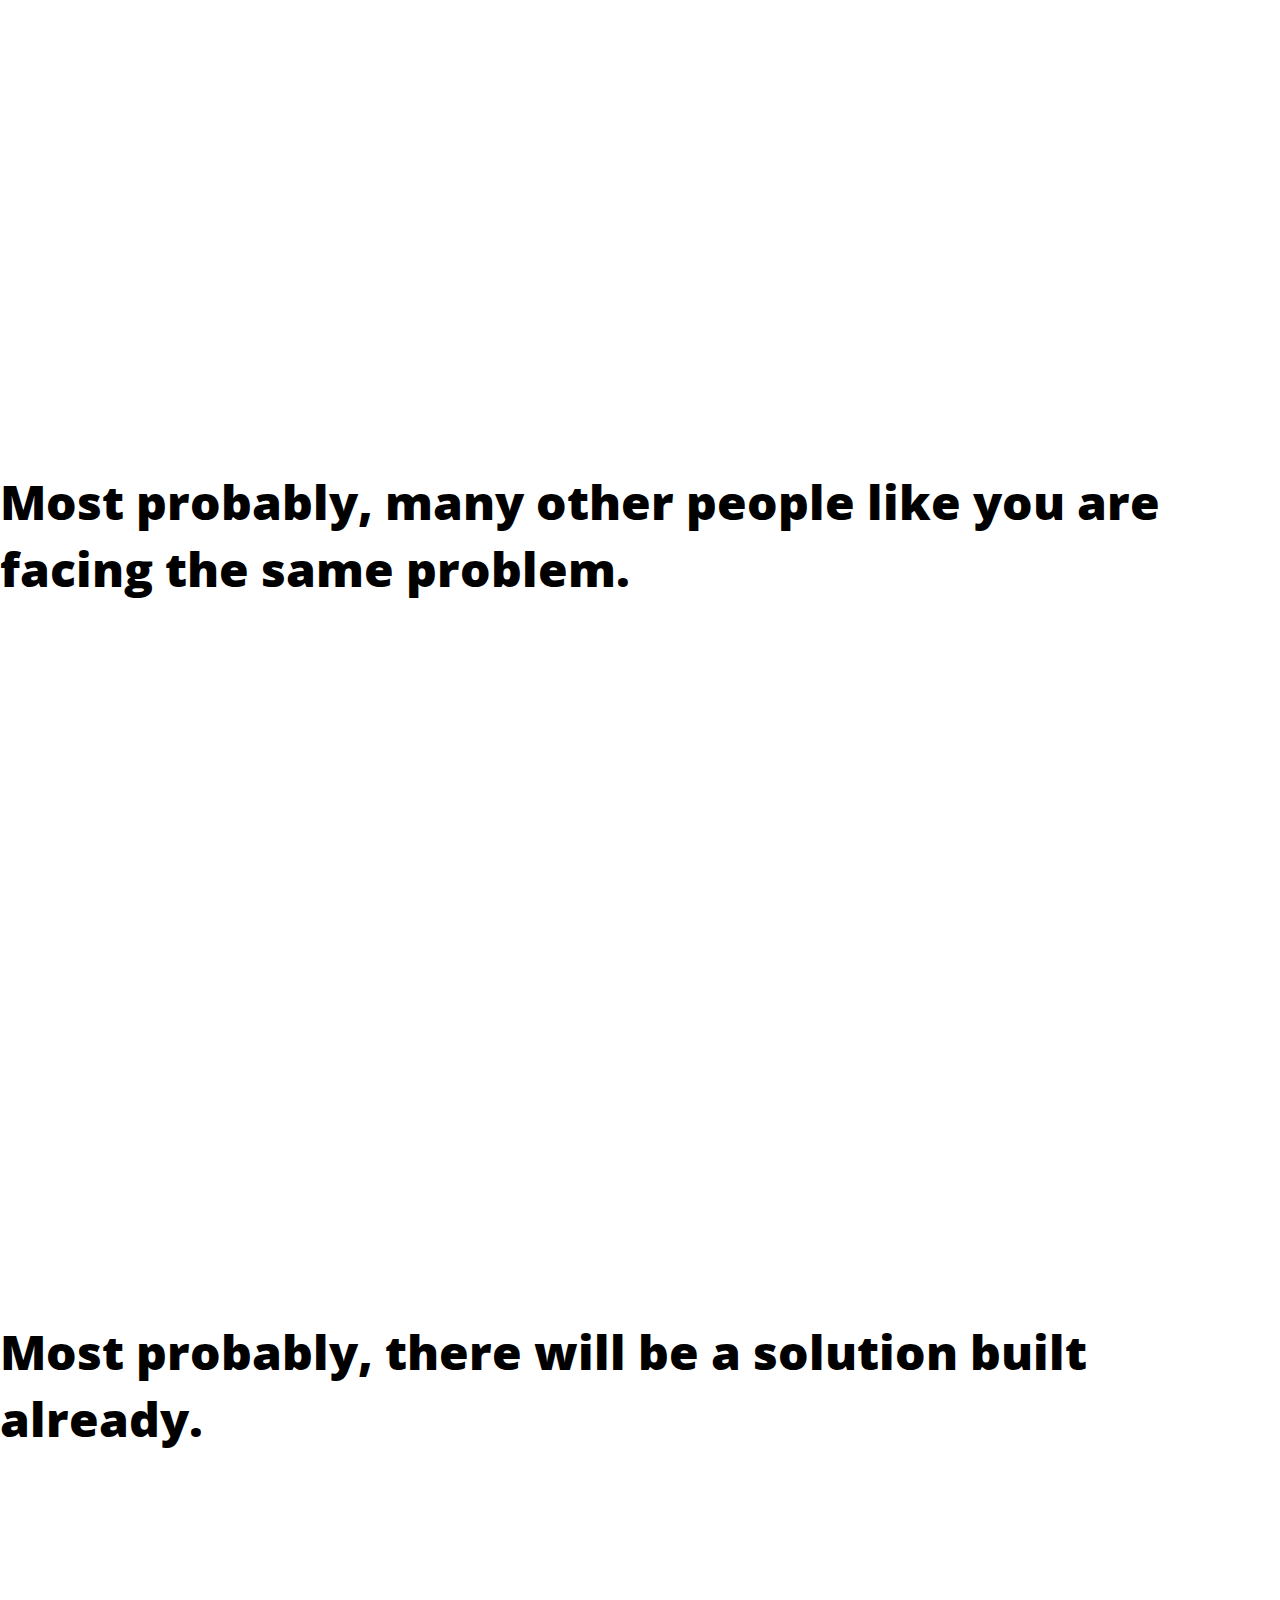
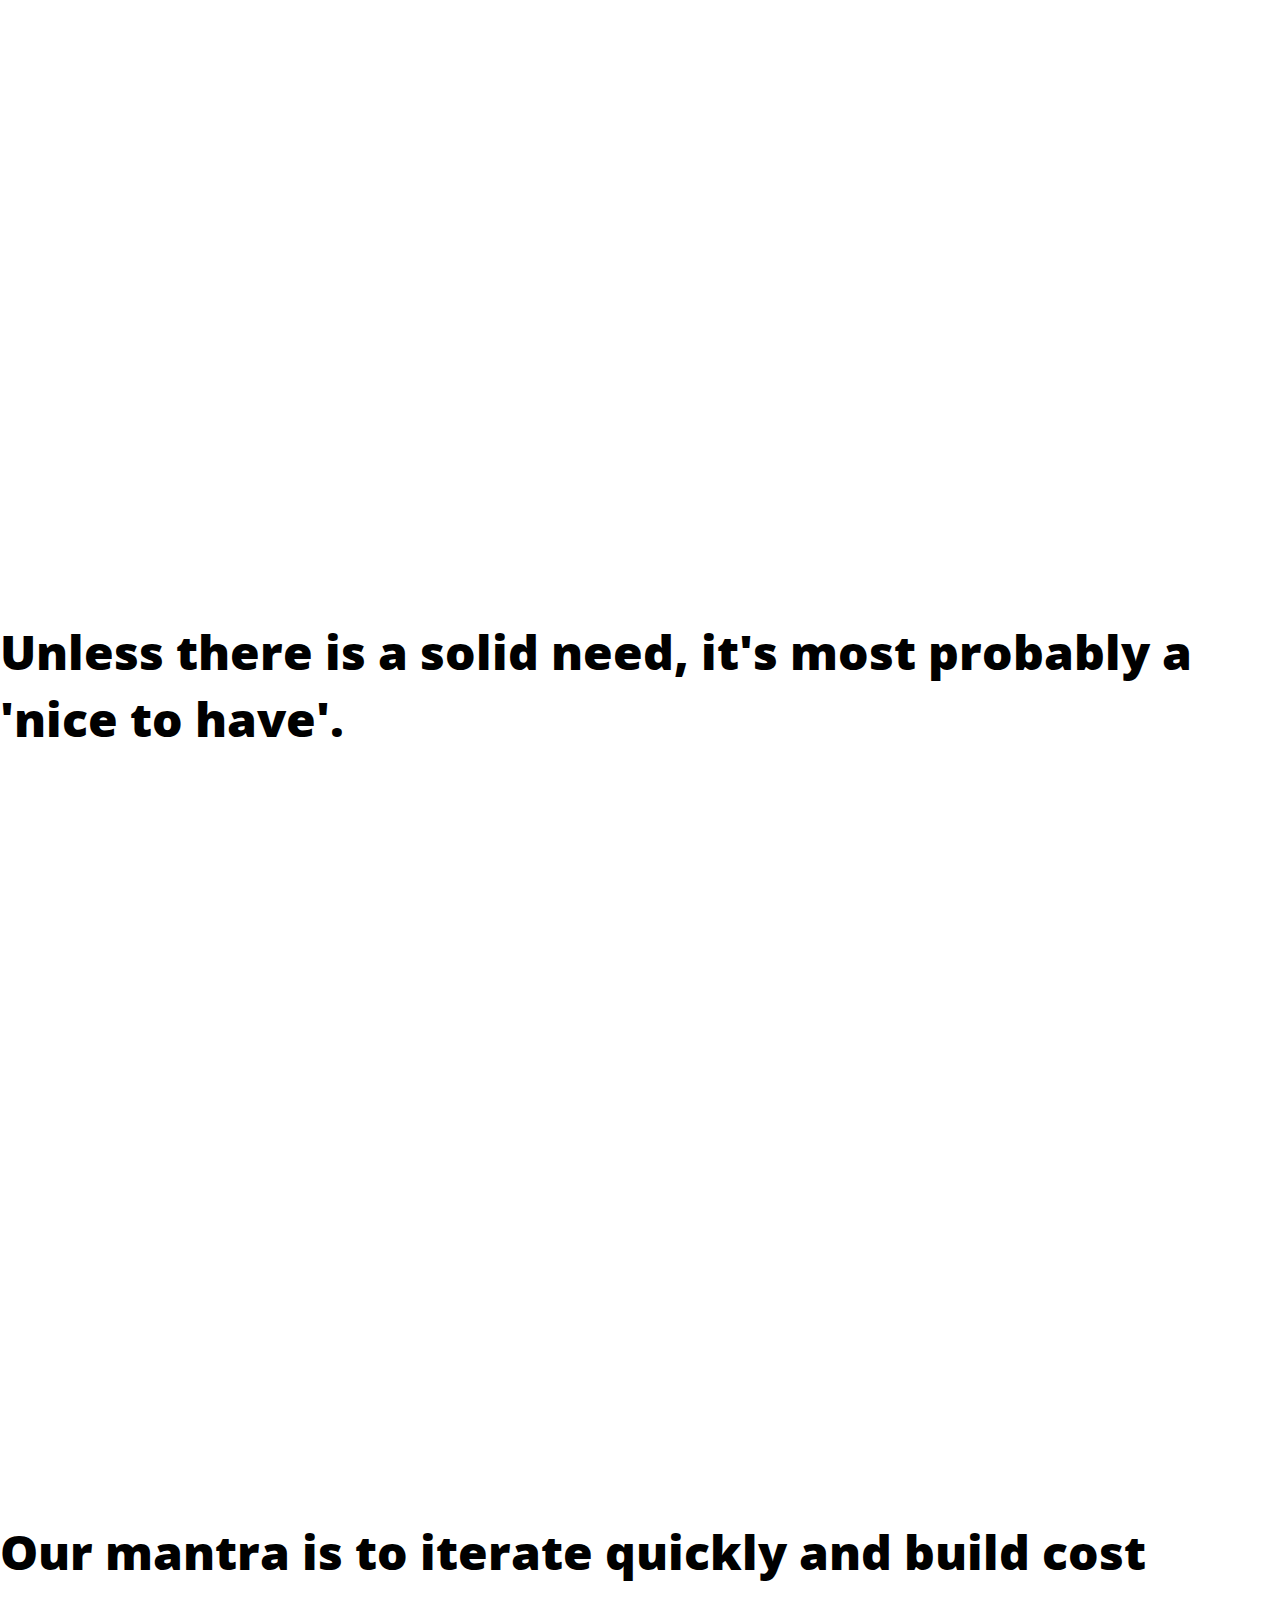
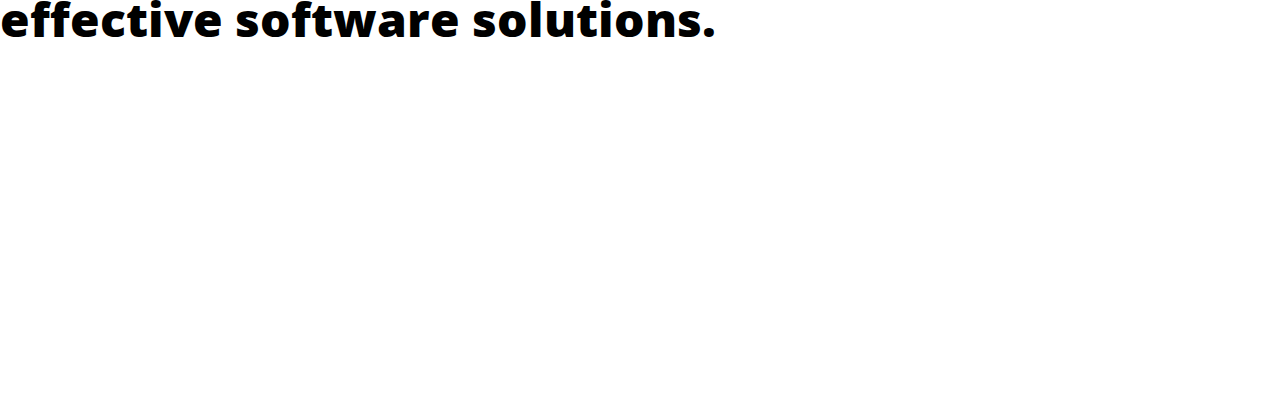
==== index.html @ 10cf14ee "Initial commit" ====
<!doctype html>
<html class="no-js" lang="">

<head>
  <meta charset="utf-8">
  <meta http-equiv="x-ua-compatible" content="ie=edge">
  <title></title>
  <meta name="description" content="">
  <meta name="viewport" content="width=device-width, initial-scale=1, shrink-to-fit=no">
  <link href="https://fonts.googleapis.com/css?family=Open+Sans:400,800" rel="stylesheet">
  <link rel="stylesheet" href="https://stackpath.bootstrapcdn.com/bootstrap/4.1.3/css/bootstrap.min.css" integrity="sha384-MCw98/SFnGE8fJT3GXwEOngsV7Zt27NXFoaoApmYm81iuXoPkFOJwJ8ERdknLPMO" crossorigin="anonymous">
  <link rel="manifest" href="site.webmanifest">
  <link rel="apple-touch-icon" href="icon.png">
  <!-- Place favicon.ico in the root directory -->

  <link rel="stylesheet" href="css/normalize.css">
  <link rel="stylesheet" href="css/main.css">
  <link rel="stylesheet" href="css/app.css">
</head>

<body>
  <!--[if lte IE 9]>
    <p class="browserupgrade">You are using an <strong>outdated</strong> browser. Please <a href="https://browsehappy.com/">upgrade your browser</a> to improve your experience and security.</p>
  <![endif]-->
  <section id="page1" class="page page--1">
    <div class="container">
      <div class="question">Do you have a problem at your work place that can be solved using a software tool?</div>
      <div class="hint">Most probably, many other people like you are facing the same problem.</div>
      <a href="javacript:void(0);" onclick="gotopage('.page--2');" class="button">Yes</a>
    </div>
  </section>
  <section id="page2" class="page page--2">
    <div class="container">
      <div class="question">Did you search for ready made solutions but didn't find a right fit?</div>
      <div class="hint">Most probably, there will be a solution built already.</div>
      <a href="javacript:void(0);" onclick="gotopage('.page--3');" class="button">Yes</a>
    </div>
  </section>
  <section id="page3" class="page page--3">
    <div class="container">
      <div class="question">Will your solution save a minimum of 100 Work Hours per week?</div>
      <div class="hint">Unless there is a solid need, it's most probably a 'nice to have'.</div>
      <a href="javacript:void(0);" onclick="gotopage('.page--4');" class="button">Yes</a>
    </div>
  </section>
  <section id="page4" class="page page--4">
    <div class="container">
      <div class="question">Do you want us build your solution for free?</div>
      <div class="hint">Our mantra is to iterate quickly and build cost effective software solutions.</div>
      <a href="https://goo.gl/forms/pICXScImbVzaqlKd2" target="_blank" class="button">Yes</a>
    </div>
  </section>
  <!-- Add your site or application content here -->
  <script src="js/vendor/modernizr-3.6.0.min.js"></script>
  <script src="https://code.jquery.com/jquery-3.3.1.min.js" integrity="sha256-FgpCb/KJQlLNfOu91ta32o/NMZxltwRo8QtmkMRdAu8=" crossorigin="anonymous"></script>
  <script>window.jQuery || document.write('<script src="js/vendor/jquery-3.3.1.min.js"><\/script>')</script>
  <script src="js/plugins.js"></script>
  <script src="js/main.js"></script>
</body>

</html>
---- css/main.css ----
/*! HTML5 Boilerplate v6.1.0 | MIT License | https://html5boilerplate.com/ */

/*
 * What follows is the result of much research on cross-browser styling.
 * Credit left inline and big thanks to Nicolas Gallagher, Jonathan Neal,
 * Kroc Camen, and the H5BP dev community and team.
 */

/* ==========================================================================
   Base styles: opinionated defaults
   ========================================================================== */

html {
    color: #222;
    font-size: 1em;
    line-height: 1.4;
}

/*
 * Remove text-shadow in selection highlight:
 * https://twitter.com/miketaylr/status/12228805301
 *
 * Vendor-prefixed and regular ::selection selectors cannot be combined:
 * https://stackoverflow.com/a/16982510/7133471
 *
 * Customize the background color to match your design.
 */

::-moz-selection {
    background: #b3d4fc;
    text-shadow: none;
}

::selection {
    background: #b3d4fc;
    text-shadow: none;
}

/*
 * A better looking default horizontal rule
 */

hr {
    display: block;
    height: 1px;
    border: 0;
    border-top: 1px solid #ccc;
    margin: 1em 0;
    padding: 0;
}

/*
 * Remove the gap between audio, canvas, iframes,
 * images, videos and the bottom of their containers:
 * https://github.com/h5bp/html5-boilerplate/issues/440
 */

audio,
canvas,
iframe,
img,
svg,
video {
    vertical-align: middle;
}

/*
 * Remove default fieldset styles.
 */

fieldset {
    border: 0;
    margin: 0;
    padding: 0;
}

/*
 * Allow only vertical resizing of textareas.
 */

textarea {
    resize: vertical;
}

/* ==========================================================================
   Browser Upgrade Prompt
   ========================================================================== */

.browserupgrade {
    margin: 0.2em 0;
    background: #ccc;
    color: #000;
    padding: 0.2em 0;
}

/* ==========================================================================
   Author's custom styles
   ========================================================================== */

















/* ==========================================================================
   Helper classes
   ========================================================================== */

/*
 * Hide visually and from screen readers
 */

.hidden {
    display: none !important;
}

/*
 * Hide only visually, but have it available for screen readers:
 * https://snook.ca/archives/html_and_css/hiding-content-for-accessibility
 *
 * 1. For long content, line feeds are not interpreted as spaces and small width
 *    causes content to wrap 1 word per line:
 *    https://medium.com/@jessebeach/beware-smushed-off-screen-accessible-text-5952a4c2cbfe
 */

.visuallyhidden {
    border: 0;
    clip: rect(0 0 0 0);
    height: 1px;
    margin: -1px;
    overflow: hidden;
    padding: 0;
    position: absolute;
    width: 1px;
    white-space: nowrap; /* 1 */
}

/*
 * Extends the .visuallyhidden class to allow the element
 * to be focusable when navigated to via the keyboard:
 * https://www.drupal.org/node/897638
 */

.visuallyhidden.focusable:active,
.visuallyhidden.focusable:focus {
    clip: auto;
    height: auto;
    margin: 0;
    overflow: visible;
    position: static;
    width: auto;
    white-space: inherit;
}

/*
 * Hide visually and from screen readers, but maintain layout
 */

.invisible {
    visibility: hidden;
}

/*
 * Clearfix: contain floats
 *
 * For modern browsers
 * 1. The space content is one way to avoid an Opera bug when the
 *    `contenteditable` attribute is included anywhere else in the document.
 *    Otherwise it causes space to appear at the top and bottom of elements
 *    that receive the `clearfix` class.
 * 2. The use of `table` rather than `block` is only necessary if using
 *    `:before` to contain the top-margins of child elements.
 */

.clearfix:before,
.clearfix:after {
    content: " "; /* 1 */
    display: table; /* 2 */
}

.clearfix:after {
    clear: both;
}

/* ==========================================================================
   EXAMPLE Media Queries for Responsive Design.
   These examples override the primary ('mobile first') styles.
   Modify as content requires.
   ========================================================================== */

@media only screen and (min-width: 35em) {
    /* Style adjustments for viewports that meet the condition */
}

@media print,
       (-webkit-min-device-pixel-ratio: 1.25),
       (min-resolution: 1.25dppx),
       (min-resolution: 120dpi) {
    /* Style adjustments for high resolution devices */
}

/* ==========================================================================
   Print styles.
   Inlined to avoid the additional HTTP request:
   https://www.phpied.com/delay-loading-your-print-css/
   ========================================================================== */

@media print {
    *,
    *:before,
    *:after {
        background: transparent !important;
        color: #000 !important; /* Black prints faster */
        -webkit-box-shadow: none !important;
        box-shadow: none !important;
        text-shadow: none !important;
    }

    a,
    a:visited {
        text-decoration: underline;
    }

    a[href]:after {
        content: " (" attr(href) ")";
    }

    abbr[title]:after {
        content: " (" attr(title) ")";
    }

    /*
     * Don't show links that are fragment identifiers,
     * or use the `javascript:` pseudo protocol
     */

    a[href^="#"]:after,
    a[href^="javascript:"]:after {
        content: "";
    }

    pre {
        white-space: pre-wrap !important;
    }
    pre,
    blockquote {
        border: 1px solid #999;
        page-break-inside: avoid;
    }

    /*
     * Printing Tables:
     * http://css-discuss.incutio.com/wiki/Printing_Tables
     */

    thead {
        display: table-header-group;
    }

    tr,
    img {
        page-break-inside: avoid;
    }

    p,
    h2,
    h3 {
        orphans: 3;
        widows: 3;
    }

    h2,
    h3 {
        page-break-after: avoid;
    }
}
---- css/app.css ----
.page {
  height: 100vh;
  font-family: 'Open Sans', sans-serif;
  display: flex;
  flex-direction: column;
  align-items: center;
  justify-content: center;
  background-size: cover;
}

.page .question {
  font-size: 72px;
  color: #fff;
  font-style: italic;
  font-weight: 800;
}

.page .hint {
  font-size: 48px;
  color: #000;
  font-weight: 800;

}

.page .button {
  border: 1px solid white;
  width: 500px;
  height: 70px;
  margin: 30px auto;
  display: flex;
  align-items: center;
  justify-content: center;
  text-transform: uppercase;
  color: white;
  font-size: 32px;
  font-weight: bold;
  letter-spacing: 5px;
  background-color: transparent;
  background-repeat: no-repeat;
  cursor: pointer;
  overflow: hidden;
  outline: none;
  text-decoration: none;
}

.page--1 {
  background-image: url('/img/section-1.png');
}

.page--2 {
  background-image: url('/img/section-2.png');
}

.page--3 {
  background-image: url('/img/section-3.png');
}

.page--4 {
  background-image: url('/img/section-4.png');
}

.page .button:hover {
  background-color: rgba(0, 255, 0, 0.3);
  text-decoration: none;
}
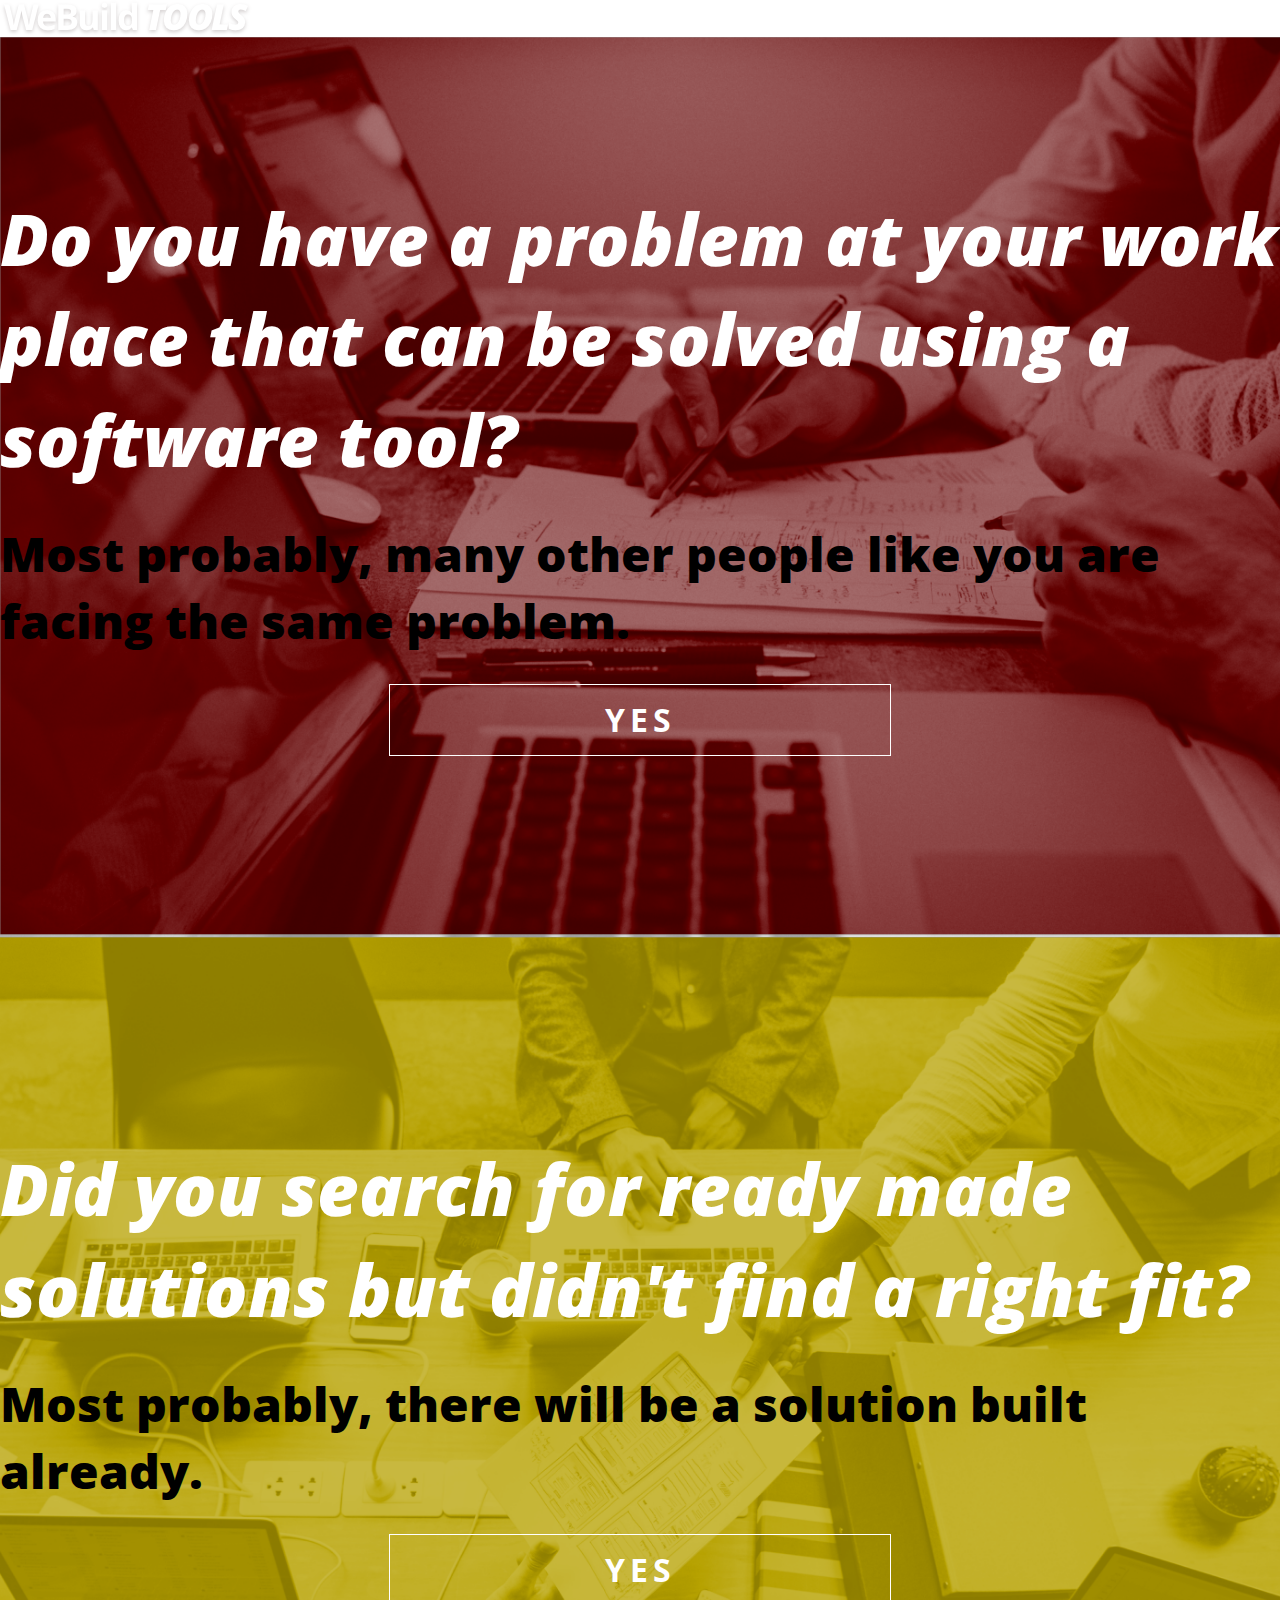
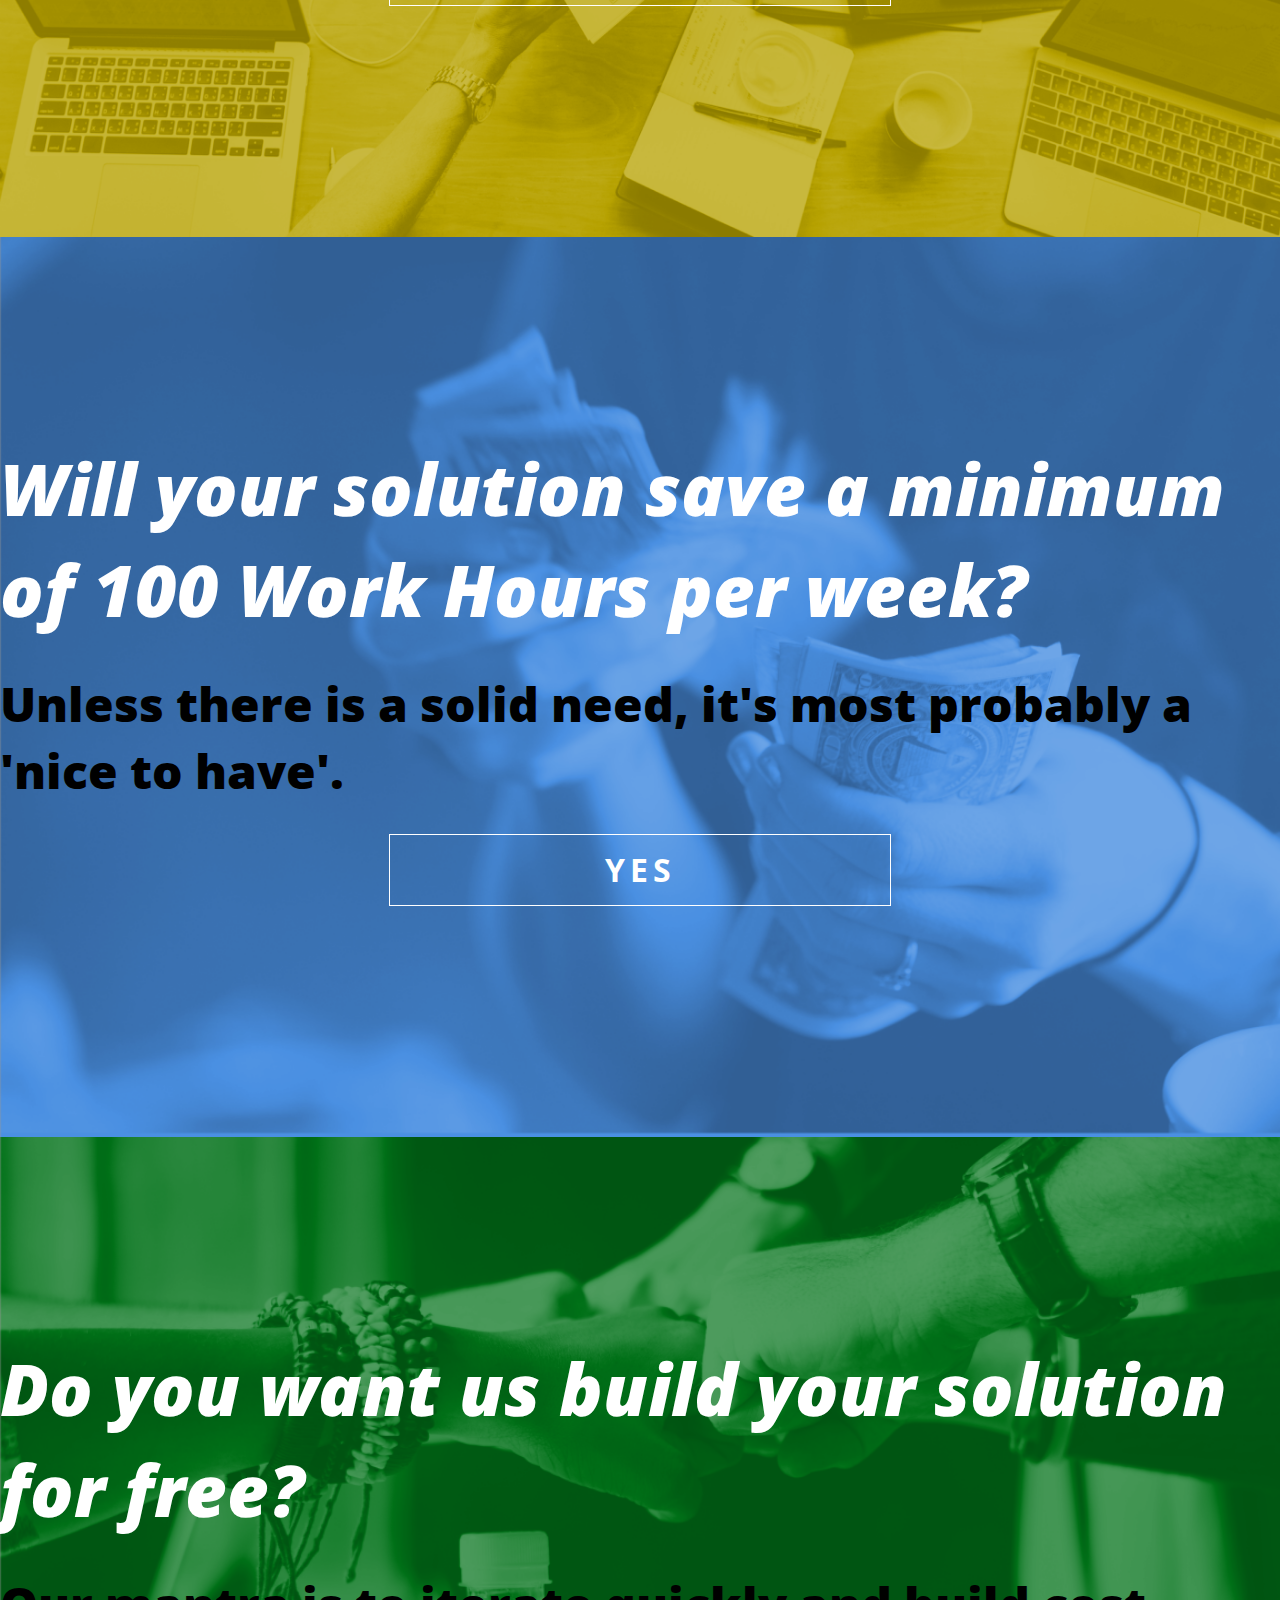
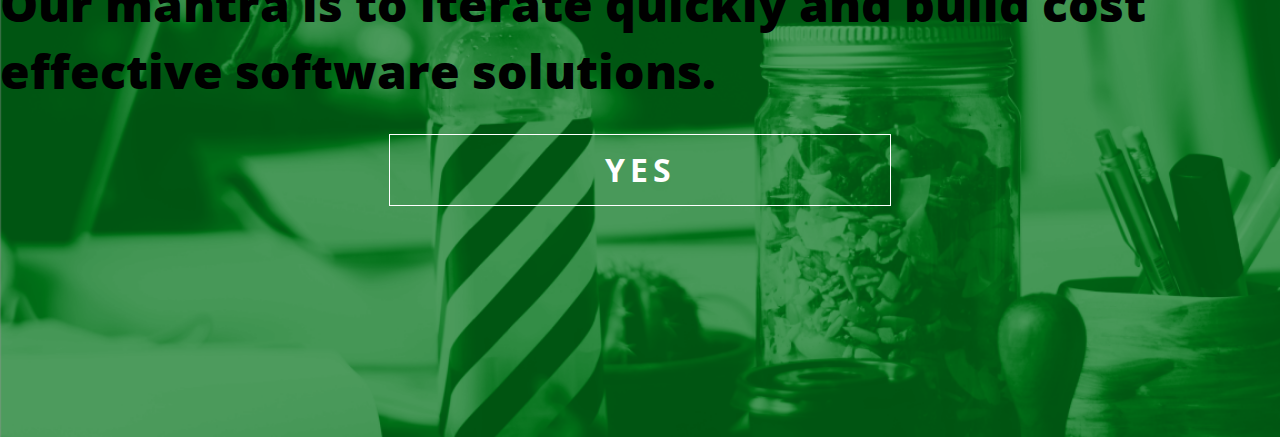
==== commit 1a8632f9: "Optimize images" ====
--- a/index.html
+++ b/index.html
@@ -22,25 +22,28 @@
   <!--[if lte IE 9]>
     <p class="browserupgrade">You are using an <strong>outdated</strong> browser. Please <a href="https://browsehappy.com/">upgrade your browser</a> to improve your experience and security.</p>
   <![endif]-->
+  <nav class="navbar fixed-top">
+    <a class="navbar-brand" href="#"><img src="/img/logo.png" /></a>
+  </nav>
   <section id="page1" class="page page--1">
     <div class="container">
       <div class="question">Do you have a problem at your work place that can be solved using a software tool?</div>
       <div class="hint">Most probably, many other people like you are facing the same problem.</div>
-      <a href="javacript:void(0);" onclick="gotopage('.page--2');" class="button">Yes</a>
+      <a href="javascript:void(0);" onclick="gotopage('.page--2');" class="button">Yes</a>
     </div>
   </section>
   <section id="page2" class="page page--2">
     <div class="container">
       <div class="question">Did you search for ready made solutions but didn't find a right fit?</div>
       <div class="hint">Most probably, there will be a solution built already.</div>
-      <a href="javacript:void(0);" onclick="gotopage('.page--3');" class="button">Yes</a>
+      <a href="javascript:void(0);" onclick="gotopage('.page--3');" class="button">Yes</a>
     </div>
   </section>
   <section id="page3" class="page page--3">
     <div class="container">
       <div class="question">Will your solution save a minimum of 100 Work Hours per week?</div>
       <div class="hint">Unless there is a solid need, it's most probably a 'nice to have'.</div>
-      <a href="javacript:void(0);" onclick="gotopage('.page--4');" class="button">Yes</a>
+      <a href="javascript:void(0);" onclick="gotopage('.page--4');" class="button">Yes</a>
     </div>
   </section>
   <section id="page4" class="page page--4">
--- a/css/app.css
+++ b/css/app.css
@@ -9,30 +9,25 @@
 }
 
 .page .question {
-  font-size: 72px;
   color: #fff;
   font-style: italic;
   font-weight: 800;
 }
 
 .page .hint {
-  font-size: 48px;
   color: #000;
   font-weight: 800;
-
+  margin-top: 30px;
 }
 
 .page .button {
   border: 1px solid white;
-  width: 500px;
-  height: 70px;
   margin: 30px auto;
   display: flex;
   align-items: center;
   justify-content: center;
   text-transform: uppercase;
   color: white;
-  font-size: 32px;
   font-weight: bold;
   letter-spacing: 5px;
   background-color: transparent;
@@ -43,20 +38,171 @@
   text-decoration: none;
 }
 
-.page--1 {
-  background-image: url('/img/section-1.png');
-}
-
-.page--2 {
-  background-image: url('/img/section-2.png');
-}
-
-.page--3 {
-  background-image: url('/img/section-3.png');
-}
-
-.page--4 {
-  background-image: url('/img/section-4.png');
+.navbar-brand {
+  color: white;
+}
+
+@media (max-width: 640px) {
+  .page .question {
+    font-size: 36px;
+  }
+
+  .page .hint {
+    font-size: 24px;
+  }
+
+  .page .button {
+    width: 200px;
+    height: 50px;
+    font-size: 24px;
+  }
+
+  .page--1 {
+    background-image: url('/img/section-1_viby7s_c_scale,w_460.png');
+  }
+
+  .page--2 {
+    background-image: url('/img/section-2_gdqhdb_ar_4_3,c_fill,g_auto__c_scale,w_538.png');
+  }
+
+  .page--3 {
+    background-image: url('/img/section-3_jyqzmo_ar_16_9,c_fill,g_auto__c_scale,w_596.png');
+  }
+
+  .page--4 {
+    background-image: url('/img/section-4_m7ecsy_ar_16_9,c_fill,g_auto__c_scale,w_596.png');
+  }
+}
+
+@media (min-width: 640px) {
+  .page .question {
+    font-size: 42px;
+  }
+
+  .page .hint {
+    font-size: 32px;
+  }
+
+  .page .button {
+    width: 200px;
+    height: 60px;
+    font-size: 32px;
+  }
+
+  .page--1 {
+    background-image: url('/img/section-1_viby7s_c_scale,w_842.png');
+  }
+
+  .page--2 {
+    background-image: url('/img/section-2_gdqhdb_ar_4_3,c_fill,g_auto__c_scale,w_826.png');
+  }
+
+  .page--3 {
+    background-image: url('/img/section-3_jyqzmo_ar_16_9,c_fill,g_auto__c_scale,w_880.png');
+  }
+
+  .page--4 {
+    background-image: url('/img/section-4_m7ecsy_ar_16_9,c_fill,g_auto__c_scale,w_871.png');
+  }
+
+}
+
+@media (min-width: 768px) {
+  .page .question {
+    font-size: 48px;
+  }
+
+  .page .hint {
+    font-size: 42px;
+  }
+
+  .page .button {
+    width: 300px;
+    height: 60px;
+    font-size: 32px;
+  }
+
+  .page--1 {
+    background-image: url('/img/section-1_viby7s_c_scale,w_1126.png');
+  }
+
+  .page--2 {
+    background-image: url('/img/section-2_gdqhdb_ar_4_3,c_fill,g_auto__c_scale,w_1037.png');
+  }
+
+  .page--3 {
+    background-image: url('/img/section-3_jyqzmo_ar_16_9,c_fill,g_auto__c_scale,w_1089.png');
+  }
+
+  .page--4 {
+    background-image: url('/img/section-4_m7ecsy_ar_16_9,c_fill,g_auto__c_scale,w_1083.png');
+  }
+
+}
+
+@media (min-width: 1024px) {
+  .page .question {
+    font-size: 60px;
+  }
+
+  .page .hint {
+    font-size: 48px;
+  }
+
+  .page .button {
+    width: 400px;
+    height: 60px;
+    font-size: 32px;
+  }
+
+  .page--1 {
+    background-image: url('/img/section-1_viby7s_c_scale,w_1351.png');
+  }
+
+  .page--2 {
+    background-image: url('/img/section-2_gdqhdb_ar_4_3,c_fill,g_auto__c_scale,w_1251.png');
+  }
+
+  .page--3 {
+    background-image: url('/img/section-3_jyqzmo_ar_16_9,c_fill,g_auto__c_scale,w_1307.png');
+  }
+
+  .page--4 {
+    background-image: url('/img/section-4_m7ecsy_ar_16_9,c_fill,g_auto__c_scale,w_1284.png');
+  }
+
+}
+
+@media (min-width: 1200px) {
+  .page .question {
+    font-size: 72px;
+  }
+
+  .page .hint {
+    font-size: 48px;
+  }
+
+  .page .button {
+    width: 500px;
+    height: 70px;
+    font-size: 32px;
+  }
+
+  .page--1 {
+    background-image: url('/img/section-1_viby7s_c_scale,w_1480.png');
+  }
+
+  .page--2 {
+    background-image: url('/img/section-2_gdqhdb_ar_4_3,c_fill,g_auto__c_scale,w_1388.png');
+  }
+
+  .page--3 {
+    background-image: url('/img/section-3_jyqzmo_ar_16_9,c_fill,g_auto__c_scale,w_1440.png');
+  }
+
+  .page--4 {
+    background-image: url('/img/section-4_m7ecsy_ar_16_9,c_fill,g_auto__c_scale,w_1440.png');
+  }
 }
 
 .page .button:hover {
